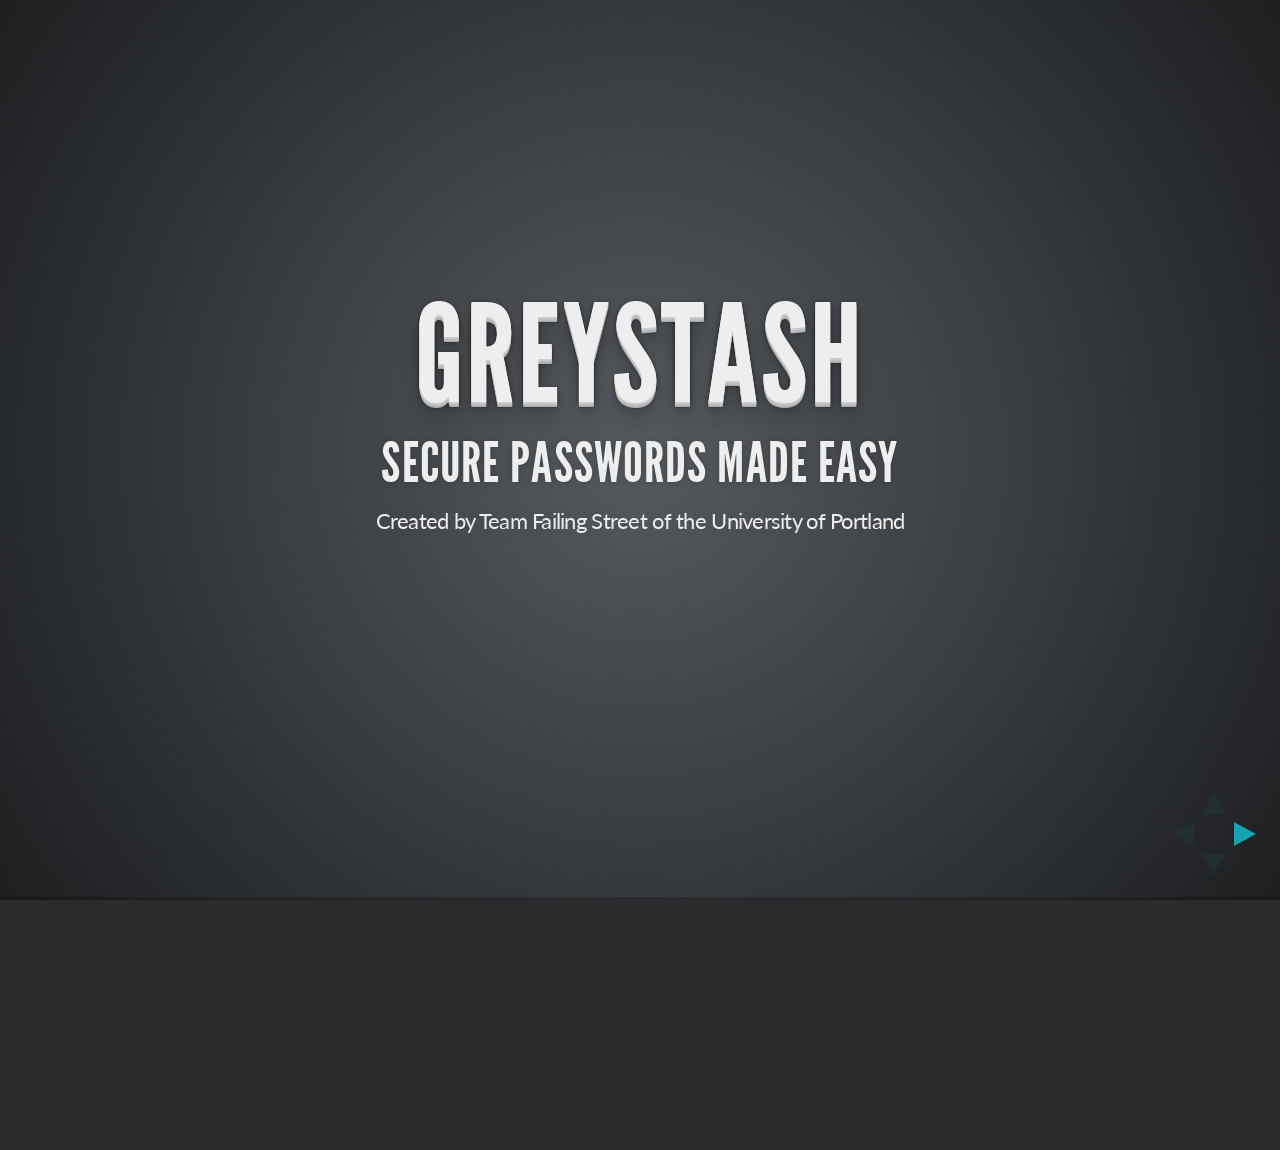
==== extension/tutorial/index.html @ b8adf9d8 "Setup the reveal.js framework to make a tutorial slideshow that one can view in their web browser. S" ====
<!doctype html>
<html lang="en">

	<head>
		<meta charset="utf-8">

		<title>Greystash-A Smarter Way to Do Passwords</title>

		<meta name="description" content="A smarter, more secure way to manage passwords on the internet using Google Chrome.">
		<meta name="author" content="Erik Paulson">

		<meta name="apple-mobile-web-app-capable" content="yes" />
		<meta name="apple-mobile-web-app-status-bar-style" content="black-translucent" />

		<meta name="viewport" content="width=device-width, initial-scale=1.0, maximum-scale=1.0, user-scalable=no">

		<link rel="stylesheet" href="css/reveal.min.css">
		<link rel="stylesheet" href="css/theme/default.css" id="theme">

		<!-- For syntax highlighting -->
		<link rel="stylesheet" href="lib/css/zenburn.css">

		<!-- If the query includes 'print-pdf', use the PDF print sheet -->
		<script>
			document.write( '<link rel="stylesheet" href="css/print/' + ( window.location.search.match( /print-pdf/gi ) ? 'pdf' : 'paper' ) + '.css" type="text/css" media="print">' );
		</script>

		<!--[if lt IE 9]>
		<script src="lib/js/html5shiv.js"></script>
		<![endif]-->
	</head>

	<body>

		<div class="reveal">

			<!-- Any section element inside of this container is displayed as a slide -->
			<div class="slides">
				<section>
					<h1>Greystash</h1>
					<h3>Secure Passwords Made Easy</h3>
					<p>
                                        <small>Created by Team Failing Street of the University of Portland</small>
					</p>
				</section>

                                <section>
                                    <h2>Here's the Deal...</h2>
                                    <p>
                                    We like to make our passwords short and easy to remember. And we like to use the same one for everything.
                                    </p>

                                 </section>
                                 
                                 <section>
                                 <h2>Here's the problem...</h2>
                                 <p>Short, memorable passwords are easy for the bad guys to figure out. And if you use the same one for everything
                                 they can get a hold of everything you do online.</p>
                                 </section>

                                 <section>
                                 <h2>But how else will I be able to remember my password?</h2>
                                 <p>I have one word for you...</p>
                                 </section>

                                 <section>
                                 <h1>Greystash</h1>
                                 <p>Transforming your weak, human passwords into computer generated ones.</p>
                                 </section>

                                 <section>
                                 <h2>Here's How It Works</h2>
                                 <p>Greystash takes a security phrase you set up, the address of the website you are visiting, and your normal easy to remember password and smushes them all together.</p>
                                 </section>



				<!-- Example of nested vertical slides -->
				<section>
					<section>
						<h2>Vertical Slides</h2>
						<p>
							Slides can be nested inside of other slides,
							try pressing <a href="#" class="navigate-down">down</a>.
						</p>
						<a href="#" class="image navigate-down">
							<img width="178" height="238" src="https://s3.amazonaws.com/hakim-static/reveal-js/arrow.png" alt="Down arrow">
						</a>
					</section>
					<section>
						<h2>Basement Level 1</h2>
						<p>Press down or up to navigate.</p>
					</section>
					<section>
						<h2>Basement Level 2</h2>
						<p>Cornify</p>
						<a class="test" href="http://cornify.com">
							<img width="280" height="326" src="https://s3.amazonaws.com/hakim-static/reveal-js/cornify.gif" alt="Unicorn">
						</a>
					</section>
					<section>
						<h2>Basement Level 3</h2>
						<p>That's it, time to go back up.</p>
						<a href="#/2" class="image">
							<img width="178" height="238" src="https://s3.amazonaws.com/hakim-static/reveal-js/arrow.png" alt="Up arrow" style="-webkit-transform: rotate(180deg);">
						</a>
					</section>
				</section>

				<section>
					<h2>Slides</h2>
					<p>
						Not a coder? No problem. There's a fully-featured visual editor for authoring these, try it out at <a href="http://slid.es" target="_blank">http://slid.es</a>.
					</p>
				</section>

				<section>
					<h2>Point of View</h2>
					<p>
						Press <strong>ESC</strong> to enter the slide overview.
					</p>
					<p>
						Hold down alt and click on any element to zoom in on it using <a href="http://lab.hakim.se/zoom-js">zoom.js</a>. Alt + click anywhere to zoom back out.
					</p>
				</section>

				<section>
					<h2>Works in Mobile Safari</h2>
					<p>
						Try it out! You can swipe through the slides and pinch your way to the overview.
					</p>
				</section>

				<section>
					<h2>Marvelous Unordered List</h2>
					<ul>
						<li>No order here</li>
						<li>Or here</li>
						<li>Or here</li>
						<li>Or here</li>
					</ul>
				</section>

				<section>
					<h2>Fantastic Ordered List</h2>
					<ol>
						<li>One is smaller than...</li>
						<li>Two is smaller than...</li>
						<li>Three!</li>
					</ol>
				</section>

				<section data-markdown>
					<script type="text/template">
						## Markdown support

						For those of you who like that sort of thing. Instructions and a bit more info available [here](https://github.com/hakimel/reveal.js#markdown).

						```
						<section data-markdown>
						  ## Markdown support

						  For those of you who like that sort of thing.
						  Instructions and a bit more info available [here](https://github.com/hakimel/reveal.js#markdown).
						</section>
						```
					</script>
				</section>

				<section id="transitions">
					<h2>Transition Styles</h2>
					<p>
						You can select from different transitions, like: <br>
						<a href="?transition=cube#/transitions">Cube</a> -
						<a href="?transition=page#/transitions">Page</a> -
						<a href="?transition=concave#/transitions">Concave</a> -
						<a href="?transition=zoom#/transitions">Zoom</a> -
						<a href="?transition=linear#/transitions">Linear</a> -
						<a href="?transition=fade#/transitions">Fade</a> -
						<a href="?transition=none#/transitions">None</a> -
						<a href="?#/transitions">Default</a>
					</p>
				</section>

				<section id="themes">
					<h2>Themes</h2>
					<p>
						Reveal.js comes with a few themes built in: <br>
						<a href="?#/themes">Default</a> -
						<a href="?theme=sky#/themes">Sky</a> -
						<a href="?theme=beige#/themes">Beige</a> -
						<a href="?theme=simple#/themes">Simple</a> -
						<a href="?theme=serif#/themes">Serif</a> -
						<a href="?theme=night#/themes">Night</a> <br>
						<a href="?theme=moon.css#/themes">Moon</a> -
						<a href="?theme=simple.css#/themes">Simple</a> -
						<a href="?theme=solarized.css#/themes">Solarized</a>
					</p>
					<p>
						<small>
							* Theme demos are loaded after the presentation which leads to flicker. In production you should load your theme in the <code>&lt;head&gt;</code> using a <code>&lt;link&gt;</code>.
						</small>
					</p>
				</section>

				<section>
					<h2>Global State</h2>
					<p>
						Set <code>data-state="something"</code> on a slide and <code>"something"</code>
						will be added as a class to the document element when the slide is open. This lets you
						apply broader style changes, like switching the background.
					</p>
				</section>

				<section data-state="customevent">
					<h2>Custom Events</h2>
					<p>
						Additionally custom events can be triggered on a per slide basis by binding to the <code>data-state</code> name.
					</p>
					<pre><code data-trim contenteditable style="font-size: 18px; margin-top: 20px;">
Reveal.addEventListener( 'customevent', function() {
	console.log( '"customevent" has fired' );
} );
					</code></pre>
				</section>

				<section>
					<section data-background="#007777">
						<h2>Slide Backgrounds</h2>
						<p>
							Set <code>data-background="#007777"</code> on a slide to change the full page background to the given color. All CSS color formats are supported.
						</p>
						<a href="#" class="image navigate-down">
							<img width="178" height="238" src="https://s3.amazonaws.com/hakim-static/reveal-js/arrow.png" alt="Down arrow">
						</a>
					</section>
					<section data-background="https://s3.amazonaws.com/hakim-static/reveal-js/arrow.png">
						<h2>Image Backgrounds</h2>
						<pre><code>&lt;section data-background="image.png"&gt;</code></pre>
					</section>
					<section data-background="https://s3.amazonaws.com/hakim-static/reveal-js/arrow.png" data-background-repeat="repeat" data-background-size="100px">
						<h2>Repeated Image Backgrounds</h2>
						<pre><code style="word-wrap: break-word;">&lt;section data-background="image.png" data-background-repeat="repeat" data-background-size="100px"&gt;</code></pre>
					</section>
				</section>

				<section data-transition="linear" data-background="#4d7e65" data-background-transition="slide">
					<h2>Background Transitions</h2>
					<p>
						Pass reveal.js the <code>backgroundTransition: 'slide'</code> config argument to make backgrounds slide rather than fade.
					</p>
				</section>

				<section data-transition="linear" data-background="#8c4738" data-background-transition="slide">
					<h2>Background Transition Override</h2>
					<p>
						You can override background transitions per slide by using <code>data-background-transition="slide"</code>.
					</p>
				</section>

				<section>
					<h2>Clever Quotes</h2>
					<p>
						These guys come in two forms, inline: <q cite="http://searchservervirtualization.techtarget.com/definition/Our-Favorite-Technology-Quotations">
						&ldquo;The nice thing about standards is that there are so many to choose from&rdquo;</q> and block:
					</p>
					<blockquote cite="http://searchservervirtualization.techtarget.com/definition/Our-Favorite-Technology-Quotations">
						&ldquo;For years there has been a theory that millions of monkeys typing at random on millions of typewriters would
						reproduce the entire works of Shakespeare. The Internet has proven this theory to be untrue.&rdquo;
					</blockquote>
				</section>

				<section>
					<h2>Pretty Code</h2>
					<pre><code data-trim contenteditable>
function linkify( selector ) {
  if( supports3DTransforms ) {

    var nodes = document.querySelectorAll( selector );

    for( var i = 0, len = nodes.length; i &lt; len; i++ ) {
      var node = nodes[i];

      if( !node.className ) {
        node.className += ' roll';
      }
    }
  }
}
					</code></pre>
					<p>Courtesy of <a href="http://softwaremaniacs.org/soft/highlight/en/description/">highlight.js</a>.</p>
				</section>

				<section>
					<h2>Intergalactic Interconnections</h2>
					<p>
						You can link between slides internally,
						<a href="#/2/3">like this</a>.
					</p>
				</section>

				<section>
					<section id="fragments">
						<h2>Fragmented Views</h2>
						<p>Hit the next arrow...</p>
						<p class="fragment">... to step through ...</p>
						<ol>
							<li class="fragment"><code>any type</code></li>
							<li class="fragment"><em>of view</em></li>
							<li class="fragment"><strong>fragments</strong></li>
						</ol>

						<aside class="notes">
							This slide has fragments which are also stepped through in the notes window.
						</aside>
					</section>
					<section>
						<h2>Fragment Styles</h2>
						<p>There's a few styles of fragments, like:</p>
						<p class="fragment grow">grow</p>
						<p class="fragment shrink">shrink</p>
						<p class="fragment roll-in">roll-in</p>
						<p class="fragment fade-out">fade-out</p>
						<p class="fragment highlight-red">highlight-red</p>
						<p class="fragment highlight-green">highlight-green</p>
						<p class="fragment highlight-blue">highlight-blue</p>
						<p class="fragment current-visible">current-visible</p>
						<p class="fragment highlight-current-blue">highlight-current-blue</p>
					</section>
				</section>

				<section>
					<h2>Spectacular image!</h2>
					<a class="image" href="http://lab.hakim.se/meny/" target="_blank">
						<img width="320" height="299" src="http://s3.amazonaws.com/hakim-static/portfolio/images/meny.png" alt="Meny">
					</a>
				</section>

				<section>
					<h2>Export to PDF</h2>
					<p>Presentations can be <a href="https://github.com/hakimel/reveal.js#pdf-export">exported to PDF</a>, below is an example that's been uploaded to SlideShare.</p>
					<iframe id="slideshare" src="http://www.slideshare.net/slideshow/embed_code/13872948" width="455" height="356" style="margin:0;overflow:hidden;border:1px solid #CCC;border-width:1px 1px 0;margin-bottom:5px" allowfullscreen> </iframe>
					<script>
						document.getElementById('slideshare').attributeName = 'allowfullscreen';
					</script>
				</section>

				<section>
					<h2>Take a Moment</h2>
					<p>
						Press b or period on your keyboard to enter the 'paused' mode. This mode is helpful when you want to take distracting slides off the screen
						during a presentation.
					</p>
				</section>

				<section>
					<h2>Stellar Links</h2>
					<ul>
						<li><a href="http://slid.es">Try the online editor</a></li>
						<li><a href="https://github.com/hakimel/reveal.js">Source code on GitHub</a></li>
						<li><a href="http://twitter.com/hakimel">Follow me on Twitter</a></li>
					</ul>
				</section>

				<section>
					<h1>THE END</h1>
					<h3>BY Hakim El Hattab / hakim.se</h3>
				</section>

			</div>

		</div>

		<script src="lib/js/head.min.js"></script>
		<script src="js/reveal.min.js"></script>

		<script>

			// Full list of configuration options available here:
			// https://github.com/hakimel/reveal.js#configuration
			Reveal.initialize({
				controls: true,
				progress: true,
				history: true,
				center: true,

				theme: Reveal.getQueryHash().theme, // available themes are in /css/theme
				transition: Reveal.getQueryHash().transition || 'default', // default/cube/page/concave/zoom/linear/fade/none

				// Parallax scrolling
				// parallaxBackgroundImage: 'https://s3.amazonaws.com/hakim-static/reveal-js/reveal-parallax-1.jpg',
				// parallaxBackgroundSize: '2100px 900px',

				// Optional libraries used to extend on reveal.js
				dependencies: [
					{ src: 'lib/js/classList.js', condition: function() { return !document.body.classList; } },
					{ src: 'plugin/markdown/marked.js', condition: function() { return !!document.querySelector( '[data-markdown]' ); } },
					{ src: 'plugin/markdown/markdown.js', condition: function() { return !!document.querySelector( '[data-markdown]' ); } },
					{ src: 'plugin/highlight/highlight.js', async: true, callback: function() { hljs.initHighlightingOnLoad(); } },
					{ src: 'plugin/zoom-js/zoom.js', async: true, condition: function() { return !!document.body.classList; } },
					{ src: 'plugin/notes/notes.js', async: true, condition: function() { return !!document.body.classList; } }
				]
			});

		</script>

	</body>
</html>
---- extension/tutorial/css/theme/default.css ----
@import url(https://fonts.googleapis.com/css?family=Lato:400,700,400italic,700italic);
/**
 * Default theme for reveal.js.
 *
 * Copyright (C) 2011-2012 Hakim El Hattab, http://hakim.se
 */
@font-face {
  font-family: 'League Gothic';
  src: url("../../lib/font/league_gothic-webfont.eot");
  src: url("../../lib/font/league_gothic-webfont.eot?#iefix") format("embedded-opentype"), url("../../lib/font/league_gothic-webfont.woff") format("woff"), url("../../lib/font/league_gothic-webfont.ttf") format("truetype"), url("../../lib/font/league_gothic-webfont.svg#LeagueGothicRegular") format("svg");
  font-weight: normal;
  font-style: normal; }

/*********************************************
 * GLOBAL STYLES
 *********************************************/
body {
  background: #1c1e20;
  background: -moz-radial-gradient(center, circle cover, #555a5f 0%, #1c1e20 100%);
  background: -webkit-gradient(radial, center center, 0px, center center, 100%, color-stop(0%, #555a5f), color-stop(100%, #1c1e20));
  background: -webkit-radial-gradient(center, circle cover, #555a5f 0%, #1c1e20 100%);
  background: -o-radial-gradient(center, circle cover, #555a5f 0%, #1c1e20 100%);
  background: -ms-radial-gradient(center, circle cover, #555a5f 0%, #1c1e20 100%);
  background: radial-gradient(center, circle cover, #555a5f 0%, #1c1e20 100%);
  background-color: #2b2b2b; }

.reveal {
  font-family: "Lato", sans-serif;
  font-size: 36px;
  font-weight: normal;
  letter-spacing: -0.02em;
  color: #eeeeee; }

::selection {
  color: white;
  background: #ff5e99;
  text-shadow: none; }

/*********************************************
 * HEADERS
 *********************************************/
.reveal h1,
.reveal h2,
.reveal h3,
.reveal h4,
.reveal h5,
.reveal h6 {
  margin: 0 0 20px 0;
  color: #eeeeee;
  font-family: "League Gothic", Impact, sans-serif;
  line-height: 0.9em;
  letter-spacing: 0.02em;
  text-transform: uppercase;
  text-shadow: 0px 0px 6px rgba(0, 0, 0, 0.2); }

.reveal h1 {
  text-shadow: 0 1px 0 #cccccc, 0 2px 0 #c9c9c9, 0 3px 0 #bbbbbb, 0 4px 0 #b9b9b9, 0 5px 0 #aaaaaa, 0 6px 1px rgba(0, 0, 0, 0.1), 0 0 5px rgba(0, 0, 0, 0.1), 0 1px 3px rgba(0, 0, 0, 0.3), 0 3px 5px rgba(0, 0, 0, 0.2), 0 5px 10px rgba(0, 0, 0, 0.25), 0 20px 20px rgba(0, 0, 0, 0.15); }

/*********************************************
 * LINKS
 *********************************************/
.reveal a:not(.image) {
  color: #13daec;
  text-decoration: none;
  -webkit-transition: color .15s ease;
  -moz-transition: color .15s ease;
  -ms-transition: color .15s ease;
  -o-transition: color .15s ease;
  transition: color .15s ease; }

.reveal a:not(.image):hover {
  color: #71e9f4;
  text-shadow: none;
  border: none; }

.reveal .roll span:after {
  color: #fff;
  background: #0d99a5; }

/*********************************************
 * IMAGES
 *********************************************/
.reveal section img {
  margin: 15px 0px;
  background: rgba(255, 255, 255, 0.12);
  border: 4px solid #eeeeee;
  box-shadow: 0 0 10px rgba(0, 0, 0, 0.15);
  -webkit-transition: all .2s linear;
  -moz-transition: all .2s linear;
  -ms-transition: all .2s linear;
  -o-transition: all .2s linear;
  transition: all .2s linear; }

.reveal a:hover img {
  background: rgba(255, 255, 255, 0.2);
  border-color: #13daec;
  box-shadow: 0 0 20px rgba(0, 0, 0, 0.55); }

/*********************************************
 * NAVIGATION CONTROLS
 *********************************************/
.reveal .controls div.navigate-left,
.reveal .controls div.navigate-left.enabled {
  border-right-color: #13daec; }

.reveal .controls div.navigate-right,
.reveal .controls div.navigate-right.enabled {
  border-left-color: #13daec; }

.reveal .controls div.navigate-up,
.reveal .controls div.navigate-up.enabled {
  border-bottom-color: #13daec; }

.reveal .controls div.navigate-down,
.reveal .controls div.navigate-down.enabled {
  border-top-color: #13daec; }

.reveal .controls div.navigate-left.enabled:hover {
  border-right-color: #71e9f4; }

.reveal .controls div.navigate-right.enabled:hover {
  border-left-color: #71e9f4; }

.reveal .controls div.navigate-up.enabled:hover {
  border-bottom-color: #71e9f4; }

.reveal .controls div.navigate-down.enabled:hover {
  border-top-color: #71e9f4; }

/*********************************************
 * PROGRESS BAR
 *********************************************/
.reveal .progress {
  background: rgba(0, 0, 0, 0.2); }

.reveal .progress span {
  background: #13daec;
  -webkit-transition: width 800ms cubic-bezier(0.26, 0.86, 0.44, 0.985);
  -moz-transition: width 800ms cubic-bezier(0.26, 0.86, 0.44, 0.985);
  -ms-transition: width 800ms cubic-bezier(0.26, 0.86, 0.44, 0.985);
  -o-transition: width 800ms cubic-bezier(0.26, 0.86, 0.44, 0.985);
  transition: width 800ms cubic-bezier(0.26, 0.86, 0.44, 0.985); }

/*********************************************
 * SLIDE NUMBER
 *********************************************/
.reveal .slide-number {
  color: #13daec; }
---- extension/tutorial/lib/css/zenburn.css ----
/*

Zenburn style from voldmar.ru (c) Vladimir Epifanov <voldmar@voldmar.ru>
based on dark.css by Ivan Sagalaev

*/

pre code {
  display: block; padding: 0.5em;
  background: #3F3F3F;
  color: #DCDCDC;
}

pre .keyword,
pre .tag,
pre .css .class,
pre .css .id,
pre .lisp .title,
pre .nginx .title,
pre .request,
pre .status,
pre .clojure .attribute {
  color: #E3CEAB;
}

pre .django .template_tag,
pre .django .variable,
pre .django .filter .argument {
  color: #DCDCDC;
}

pre .number,
pre .date {
  color: #8CD0D3;
}

pre .dos .envvar,
pre .dos .stream,
pre .variable,
pre .apache .sqbracket {
  color: #EFDCBC;
}

pre .dos .flow,
pre .diff .change,
pre .python .exception,
pre .python .built_in,
pre .literal,
pre .tex .special {
  color: #EFEFAF;
}

pre .diff .chunk,
pre .subst {
  color: #8F8F8F;
}

pre .dos .keyword,
pre .python .decorator,
pre .title,
pre .haskell .type,
pre .diff .header,
pre .ruby .class .parent,
pre .apache .tag,
pre .nginx .built_in,
pre .tex .command,
pre .prompt {
    color: #efef8f;
}

pre .dos .winutils,
pre .ruby .symbol,
pre .ruby .symbol .string,
pre .ruby .string {
  color: #DCA3A3;
}

pre .diff .deletion,
pre .string,
pre .tag .value,
pre .preprocessor,
pre .built_in,
pre .sql .aggregate,
pre .javadoc,
pre .smalltalk .class,
pre .smalltalk .localvars,
pre .smalltalk .array,
pre .css .rules .value,
pre .attr_selector,
pre .pseudo,
pre .apache .cbracket,
pre .tex .formula {
  color: #CC9393;
}

pre .shebang,
pre .diff .addition,
pre .comment,
pre .java .annotation,
pre .template_comment,
pre .pi,
pre .doctype {
  color: #7F9F7F;
}

pre .coffeescript .javascript,
pre .javascript .xml,
pre .tex .formula,
pre .xml .javascript,
pre .xml .vbscript,
pre .xml .css,
pre .xml .cdata {
  opacity: 0.5;
}
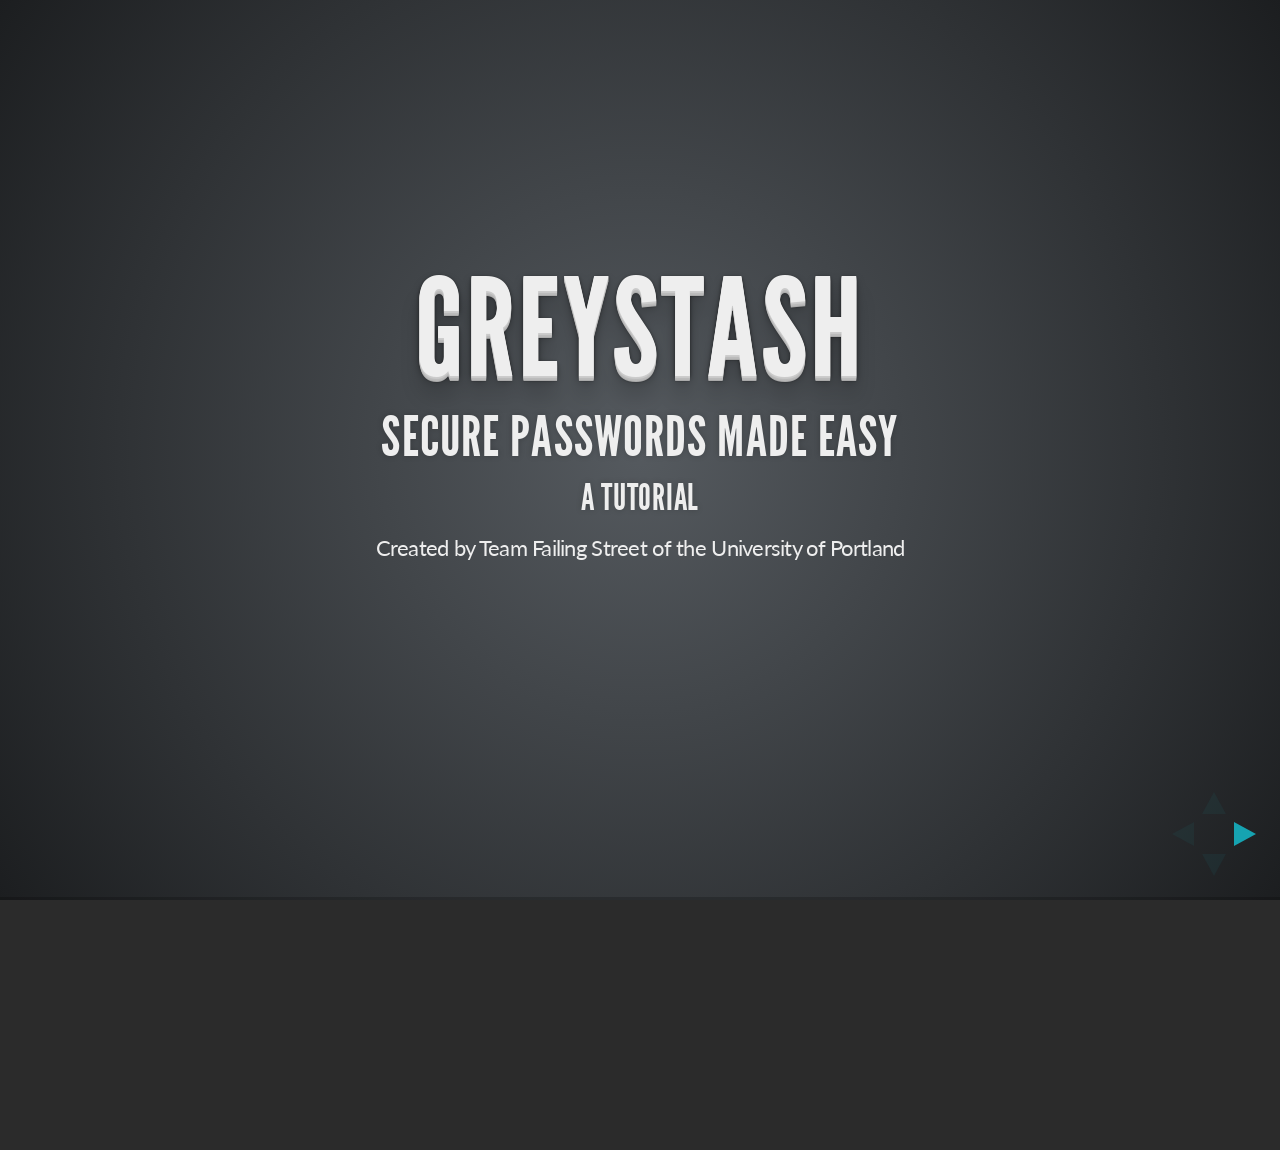
==== commit 74c79b2f: "Added tutorial to the master branch. Had to remove some inline scripts from the tutorial index page " ====
--- a/extension/tutorial/index.html
+++ b/extension/tutorial/index.html
@@ -20,11 +20,6 @@
 		<!-- For syntax highlighting -->
 		<link rel="stylesheet" href="lib/css/zenburn.css">
 
-		<!-- If the query includes 'print-pdf', use the PDF print sheet -->
-		<script>
-			document.write( '<link rel="stylesheet" href="css/print/' + ( window.location.search.match( /print-pdf/gi ) ? 'pdf' : 'paper' ) + '.css" type="text/css" media="print">' );
-		</script>
-
 		<!--[if lt IE 9]>
 		<script src="lib/js/html5shiv.js"></script>
 		<![endif]-->
@@ -34,338 +29,109 @@
 
 		<div class="reveal">
 
-			<!-- Any section element inside of this container is displayed as a slide -->
-			<div class="slides">
-				<section>
-					<h1>Greystash</h1>
-					<h3>Secure Passwords Made Easy</h3>
-					<p>
-                                        <small>Created by Team Failing Street of the University of Portland</small>
-					</p>
-				</section>
+            <!-- Any section element inside of this container is displayed as a slide -->
+            <div class="slides">
+                <section>
+                <h1>Greystash</h1>
+                <h3>Secure Passwords Made Easy</h3>
+                <h5>A Tutorial</h5>
+                <p>
+                <small>Created by Team Failing Street of the University of Portland</small>
+                </p>
+                </section>
 
-                                <section>
-                                    <h2>Here's the Deal...</h2>
-                                    <p>
-                                    We like to make our passwords short and easy to remember. And we like to use the same one for everything.
-                                    </p>
+                <section>
+                <h2>Here's the Deal...</h2>
+                <p>
+                We like to make our passwords short and easy to remember. And we like to use the same one for everything.
+                </p>
 
-                                 </section>
-                                 
-                                 <section>
-                                 <h2>Here's the problem...</h2>
-                                 <p>Short, memorable passwords are easy for the bad guys to figure out. And if you use the same one for everything
-                                 they can get a hold of everything you do online.</p>
-                                 </section>
+                </section>
 
-                                 <section>
-                                 <h2>But how else will I be able to remember my password?</h2>
-                                 <p>I have one word for you...</p>
-                                 </section>
+                <section>
+                <h2>Here's the problem...</h2>
+                <p>Short, memorable passwords are easy for the bad guys to figure out. And if you use the same one for everything
+                they can get a hold of everything you do online.</p>
+                </section>
 
-                                 <section>
-                                 <h1>Greystash</h1>
-                                 <p>Transforming your weak, human passwords into computer generated ones.</p>
-                                 </section>
+                <section>
+                <h2>But how else will I be able to remember my password?</h2>
+                <p>I have one word for you...</p>
+                </section>
 
-                                 <section>
-                                 <h2>Here's How It Works</h2>
-                                 <p>Greystash takes a security phrase you set up, the address of the website you are visiting, and your normal easy to remember password and smushes them all together.</p>
-                                 </section>
+                <section>
+                <h1>Greystash</h1>
+                <p>Transforming your weak, human passwords into computer generated ones.</p>
+                </section>
+
+                <section>
+                <h2>Here's How It Works</h2>
+                <p>Greystash takes a security phrase you set up, the address of the website you are visiting, and your normal easy to remember password and...</p>
+                <ul>
+                    <li>smushes them all together</li>
+                    <li>performs some sophisticated math</li>
+                    <li>spits out a unique, random looking password</li>
+                </ul>
+                </section>
+                <section>
+                <h2>All You Have to Do Is:</h2>
+                <ul>
+                    <li>Type your easy to remember password</li>
+                    <li>That's it! We'll do the rest!</li>
+                </ul>
+                </section>
+                <section>
+                <h2>Example</h2>
+                <p>Easy password: cats4ever</p>
+                <p>Transformed into: 3@JmeK-%`sjRtNl[w</p>
+                </section>
+
+                <section>
+                <p>Greystash will put a checkmark in each password field on supported websites. When the check is present, Greystash will work its magic.</p>
+                <img src="check.png"></img>
+                </section>
+
+                <section>
+                <p>If you click on the checkmark, it will change into an 'X', meaning Greystash will be turned off and won't change the password.</p>
+                <img src="x.png"></img>
+                </section>
 
 
+                <section>
+                <h2>Want to create a new online account? Easy!</h2>
+                <p>Simply make sure there is a check in the password fields and your new account will be set up with a Greystash secure password!</p>
+                </section>
+                
+                <section>
+                <h2>Example</h2>
+                <img src="facebook.png"></img>
+                </section>
 
-				<!-- Example of nested vertical slides -->
-				<section>
-					<section>
-						<h2>Vertical Slides</h2>
-						<p>
-							Slides can be nested inside of other slides,
-							try pressing <a href="#" class="navigate-down">down</a>.
-						</p>
-						<a href="#" class="image navigate-down">
-							<img width="178" height="238" src="https://s3.amazonaws.com/hakim-static/reveal-js/arrow.png" alt="Down arrow">
-						</a>
-					</section>
-					<section>
-						<h2>Basement Level 1</h2>
-						<p>Press down or up to navigate.</p>
-					</section>
-					<section>
-						<h2>Basement Level 2</h2>
-						<p>Cornify</p>
-						<a class="test" href="http://cornify.com">
-							<img width="280" height="326" src="https://s3.amazonaws.com/hakim-static/reveal-js/cornify.gif" alt="Unicorn">
-						</a>
-					</section>
-					<section>
-						<h2>Basement Level 3</h2>
-						<p>That's it, time to go back up.</p>
-						<a href="#/2" class="image">
-							<img width="178" height="238" src="https://s3.amazonaws.com/hakim-static/reveal-js/arrow.png" alt="Up arrow" style="-webkit-transform: rotate(180deg);">
-						</a>
-					</section>
-				</section>
+                <section>
+                <h2>Want to Greystashify an existing account? No problem!</h2>
+                <p>Make sure to turn off the password transformation when entering your old password.</p>
+                </section>
 
-				<section>
-					<h2>Slides</h2>
-					<p>
-						Not a coder? No problem. There's a fully-featured visual editor for authoring these, try it out at <a href="http://slid.es" target="_blank">http://slid.es</a>.
-					</p>
-				</section>
+                <section>
+                <h2>Example</h2>
+                <img src="facebook2.png"></img>
+                </section>
 
-				<section>
-					<h2>Point of View</h2>
-					<p>
-						Press <strong>ESC</strong> to enter the slide overview.
-					</p>
-					<p>
-						Hold down alt and click on any element to zoom in on it using <a href="http://lab.hakim.se/zoom-js">zoom.js</a>. Alt + click anywhere to zoom back out.
-					</p>
-				</section>
+                <section>
+                <p>Need to change your security phrase?</p>
+                <p>Just click the wizard!</p>
+                <img src="popup.png"></img>
+                </section>
 
-				<section>
-					<h2>Works in Mobile Safari</h2>
-					<p>
-						Try it out! You can swipe through the slides and pinch your way to the overview.
-					</p>
-				</section>
+                <section>
+                <h2>You are ready to go!</h2>
+                <p>Get out there and be safe online!</p>
+                </section>
 
-				<section>
-					<h2>Marvelous Unordered List</h2>
-					<ul>
-						<li>No order here</li>
-						<li>Or here</li>
-						<li>Or here</li>
-						<li>Or here</li>
-					</ul>
-				</section>
-
-				<section>
-					<h2>Fantastic Ordered List</h2>
-					<ol>
-						<li>One is smaller than...</li>
-						<li>Two is smaller than...</li>
-						<li>Three!</li>
-					</ol>
-				</section>
-
-				<section data-markdown>
-					<script type="text/template">
-						## Markdown support
-
-						For those of you who like that sort of thing. Instructions and a bit more info available [here](https://github.com/hakimel/reveal.js#markdown).
-
-						```
-						<section data-markdown>
-						  ## Markdown support
-
-						  For those of you who like that sort of thing.
-						  Instructions and a bit more info available [here](https://github.com/hakimel/reveal.js#markdown).
-						</section>
-						```
-					</script>
-				</section>
-
-				<section id="transitions">
-					<h2>Transition Styles</h2>
-					<p>
-						You can select from different transitions, like: <br>
-						<a href="?transition=cube#/transitions">Cube</a> -
-						<a href="?transition=page#/transitions">Page</a> -
-						<a href="?transition=concave#/transitions">Concave</a> -
-						<a href="?transition=zoom#/transitions">Zoom</a> -
-						<a href="?transition=linear#/transitions">Linear</a> -
-						<a href="?transition=fade#/transitions">Fade</a> -
-						<a href="?transition=none#/transitions">None</a> -
-						<a href="?#/transitions">Default</a>
-					</p>
-				</section>
-
-				<section id="themes">
-					<h2>Themes</h2>
-					<p>
-						Reveal.js comes with a few themes built in: <br>
-						<a href="?#/themes">Default</a> -
-						<a href="?theme=sky#/themes">Sky</a> -
-						<a href="?theme=beige#/themes">Beige</a> -
-						<a href="?theme=simple#/themes">Simple</a> -
-						<a href="?theme=serif#/themes">Serif</a> -
-						<a href="?theme=night#/themes">Night</a> <br>
-						<a href="?theme=moon.css#/themes">Moon</a> -
-						<a href="?theme=simple.css#/themes">Simple</a> -
-						<a href="?theme=solarized.css#/themes">Solarized</a>
-					</p>
-					<p>
-						<small>
-							* Theme demos are loaded after the presentation which leads to flicker. In production you should load your theme in the <code>&lt;head&gt;</code> using a <code>&lt;link&gt;</code>.
-						</small>
-					</p>
-				</section>
-
-				<section>
-					<h2>Global State</h2>
-					<p>
-						Set <code>data-state="something"</code> on a slide and <code>"something"</code>
-						will be added as a class to the document element when the slide is open. This lets you
-						apply broader style changes, like switching the background.
-					</p>
-				</section>
-
-				<section data-state="customevent">
-					<h2>Custom Events</h2>
-					<p>
-						Additionally custom events can be triggered on a per slide basis by binding to the <code>data-state</code> name.
-					</p>
-					<pre><code data-trim contenteditable style="font-size: 18px; margin-top: 20px;">
-Reveal.addEventListener( 'customevent', function() {
-	console.log( '"customevent" has fired' );
-} );
-					</code></pre>
-				</section>
-
-				<section>
-					<section data-background="#007777">
-						<h2>Slide Backgrounds</h2>
-						<p>
-							Set <code>data-background="#007777"</code> on a slide to change the full page background to the given color. All CSS color formats are supported.
-						</p>
-						<a href="#" class="image navigate-down">
-							<img width="178" height="238" src="https://s3.amazonaws.com/hakim-static/reveal-js/arrow.png" alt="Down arrow">
-						</a>
-					</section>
-					<section data-background="https://s3.amazonaws.com/hakim-static/reveal-js/arrow.png">
-						<h2>Image Backgrounds</h2>
-						<pre><code>&lt;section data-background="image.png"&gt;</code></pre>
-					</section>
-					<section data-background="https://s3.amazonaws.com/hakim-static/reveal-js/arrow.png" data-background-repeat="repeat" data-background-size="100px">
-						<h2>Repeated Image Backgrounds</h2>
-						<pre><code style="word-wrap: break-word;">&lt;section data-background="image.png" data-background-repeat="repeat" data-background-size="100px"&gt;</code></pre>
-					</section>
-				</section>
-
-				<section data-transition="linear" data-background="#4d7e65" data-background-transition="slide">
-					<h2>Background Transitions</h2>
-					<p>
-						Pass reveal.js the <code>backgroundTransition: 'slide'</code> config argument to make backgrounds slide rather than fade.
-					</p>
-				</section>
-
-				<section data-transition="linear" data-background="#8c4738" data-background-transition="slide">
-					<h2>Background Transition Override</h2>
-					<p>
-						You can override background transitions per slide by using <code>data-background-transition="slide"</code>.
-					</p>
-				</section>
-
-				<section>
-					<h2>Clever Quotes</h2>
-					<p>
-						These guys come in two forms, inline: <q cite="http://searchservervirtualization.techtarget.com/definition/Our-Favorite-Technology-Quotations">
-						&ldquo;The nice thing about standards is that there are so many to choose from&rdquo;</q> and block:
-					</p>
-					<blockquote cite="http://searchservervirtualization.techtarget.com/definition/Our-Favorite-Technology-Quotations">
-						&ldquo;For years there has been a theory that millions of monkeys typing at random on millions of typewriters would
-						reproduce the entire works of Shakespeare. The Internet has proven this theory to be untrue.&rdquo;
-					</blockquote>
-				</section>
-
-				<section>
-					<h2>Pretty Code</h2>
-					<pre><code data-trim contenteditable>
-function linkify( selector ) {
-  if( supports3DTransforms ) {
-
-    var nodes = document.querySelectorAll( selector );
-
-    for( var i = 0, len = nodes.length; i &lt; len; i++ ) {
-      var node = nodes[i];
-
-      if( !node.className ) {
-        node.className += ' roll';
-      }
-    }
-  }
-}
-					</code></pre>
-					<p>Courtesy of <a href="http://softwaremaniacs.org/soft/highlight/en/description/">highlight.js</a>.</p>
-				</section>
-
-				<section>
-					<h2>Intergalactic Interconnections</h2>
-					<p>
-						You can link between slides internally,
-						<a href="#/2/3">like this</a>.
-					</p>
-				</section>
-
-				<section>
-					<section id="fragments">
-						<h2>Fragmented Views</h2>
-						<p>Hit the next arrow...</p>
-						<p class="fragment">... to step through ...</p>
-						<ol>
-							<li class="fragment"><code>any type</code></li>
-							<li class="fragment"><em>of view</em></li>
-							<li class="fragment"><strong>fragments</strong></li>
-						</ol>
-
-						<aside class="notes">
-							This slide has fragments which are also stepped through in the notes window.
-						</aside>
-					</section>
-					<section>
-						<h2>Fragment Styles</h2>
-						<p>There's a few styles of fragments, like:</p>
-						<p class="fragment grow">grow</p>
-						<p class="fragment shrink">shrink</p>
-						<p class="fragment roll-in">roll-in</p>
-						<p class="fragment fade-out">fade-out</p>
-						<p class="fragment highlight-red">highlight-red</p>
-						<p class="fragment highlight-green">highlight-green</p>
-						<p class="fragment highlight-blue">highlight-blue</p>
-						<p class="fragment current-visible">current-visible</p>
-						<p class="fragment highlight-current-blue">highlight-current-blue</p>
-					</section>
-				</section>
-
-				<section>
-					<h2>Spectacular image!</h2>
-					<a class="image" href="http://lab.hakim.se/meny/" target="_blank">
-						<img width="320" height="299" src="http://s3.amazonaws.com/hakim-static/portfolio/images/meny.png" alt="Meny">
-					</a>
-				</section>
-
-				<section>
-					<h2>Export to PDF</h2>
-					<p>Presentations can be <a href="https://github.com/hakimel/reveal.js#pdf-export">exported to PDF</a>, below is an example that's been uploaded to SlideShare.</p>
-					<iframe id="slideshare" src="http://www.slideshare.net/slideshow/embed_code/13872948" width="455" height="356" style="margin:0;overflow:hidden;border:1px solid #CCC;border-width:1px 1px 0;margin-bottom:5px" allowfullscreen> </iframe>
-					<script>
-						document.getElementById('slideshare').attributeName = 'allowfullscreen';
-					</script>
-				</section>
-
-				<section>
-					<h2>Take a Moment</h2>
-					<p>
-						Press b or period on your keyboard to enter the 'paused' mode. This mode is helpful when you want to take distracting slides off the screen
-						during a presentation.
-					</p>
-				</section>
-
-				<section>
-					<h2>Stellar Links</h2>
-					<ul>
-						<li><a href="http://slid.es">Try the online editor</a></li>
-						<li><a href="https://github.com/hakimel/reveal.js">Source code on GitHub</a></li>
-						<li><a href="http://twitter.com/hakimel">Follow me on Twitter</a></li>
-					</ul>
-				</section>
-
-				<section>
-					<h1>THE END</h1>
-					<h3>BY Hakim El Hattab / hakim.se</h3>
-				</section>
+                <section>
+                <h2>Questions?</h2>
+                <p>Contact the developers at: paulson14@up.edu, defrancia14@up.edu, and devlin14@up.edu</p>
+                </section>
 
 			</div>
 
@@ -374,35 +140,7 @@
 		<script src="lib/js/head.min.js"></script>
 		<script src="js/reveal.min.js"></script>
 
-		<script>
-
-			// Full list of configuration options available here:
-			// https://github.com/hakimel/reveal.js#configuration
-			Reveal.initialize({
-				controls: true,
-				progress: true,
-				history: true,
-				center: true,
-
-				theme: Reveal.getQueryHash().theme, // available themes are in /css/theme
-				transition: Reveal.getQueryHash().transition || 'default', // default/cube/page/concave/zoom/linear/fade/none
-
-				// Parallax scrolling
-				// parallaxBackgroundImage: 'https://s3.amazonaws.com/hakim-static/reveal-js/reveal-parallax-1.jpg',
-				// parallaxBackgroundSize: '2100px 900px',
-
-				// Optional libraries used to extend on reveal.js
-				dependencies: [
-					{ src: 'lib/js/classList.js', condition: function() { return !document.body.classList; } },
-					{ src: 'plugin/markdown/marked.js', condition: function() { return !!document.querySelector( '[data-markdown]' ); } },
-					{ src: 'plugin/markdown/markdown.js', condition: function() { return !!document.querySelector( '[data-markdown]' ); } },
-					{ src: 'plugin/highlight/highlight.js', async: true, callback: function() { hljs.initHighlightingOnLoad(); } },
-					{ src: 'plugin/zoom-js/zoom.js', async: true, condition: function() { return !!document.body.classList; } },
-					{ src: 'plugin/notes/notes.js', async: true, condition: function() { return !!document.body.classList; } }
-				]
-			});
-
-		</script>
+		<script src="options.js"></script>
 
 	</body>
 </html>
